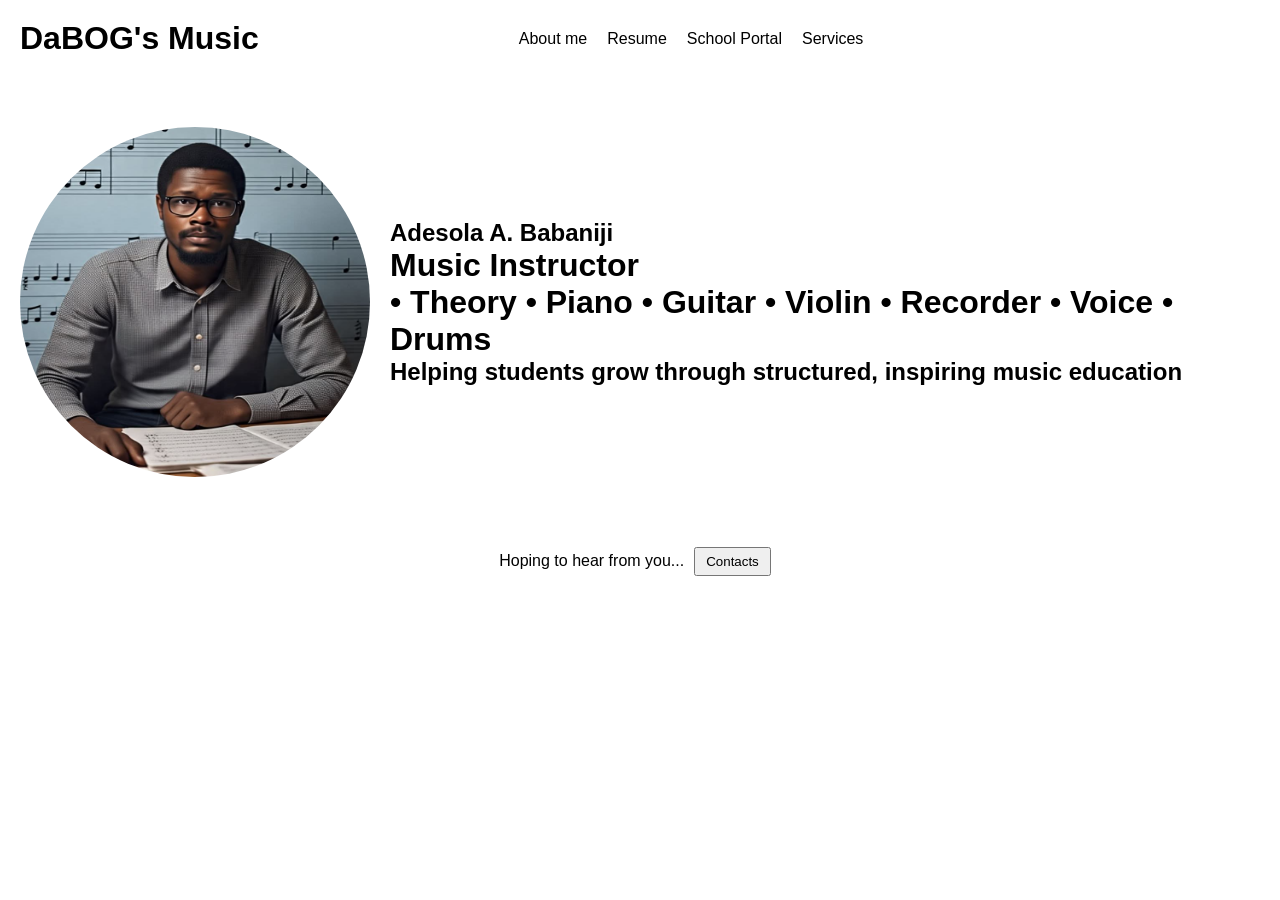
==== index.html @ 83f2416f "initial commit" ====
<!DOCTYPE html>
<html lang="en">
<head>
    <meta charset="UTF-8">
    <meta name="viewport" content="width=device-width, initial-scale=1.0">
    <link rel="stylesheet" href="index.css">
    <title>Music Hero Page</title>
</head>
<body>
    <header>
        <h1>DaBOG's Music</h1>
        <nav>
            <ul>
                <li>About me</li>
                <li>Resume</li>
                <li>School Portal</li>
                <li>Services</li>
            </ul>
        </nav>
    </header>

    <main>
        <img src="passport.png" alt="">
        <div>
            <h2>Adesola A. Babaniji</h2>
            <h1>Music Instructor <br> • Theory • Piano • Guitar • Violin • Recorder • Voice • Drums</h1>
            <h2>Helping students grow through structured, inspiring music education</h2>  
        </div>
        
    </main>

    <div class="button">
      <P>Hoping to hear from you...<button type="button">Contacts</button></P>
    </div>
</body>
</html>
---- index.css ----
* {
    margin: 0;
    padding: 0;
}

body {
    font-family: 'Segoe UI', Tahoma, Geneva, Verdana, sans-serif;
}

header {
    margin: 20px 20px;
    display: flex;
    gap: 260px;
    align-items: center;
}

ul {
    display: inline-flex;
    gap: 20px;
}

li {
    list-style-type: none;  
}

main {
    margin: 70px 20px;
    display: flex;
    justify-content: center;
    align-items: center;
    gap: 20px;
}

img {
    
    border-radius: 50%;
    aspect-ratio: 1/1;
    width: 350px;
}

.button {
    text-align: center;
}

button {
    padding: 5px 10px;
    margin: 0px 10px;
}
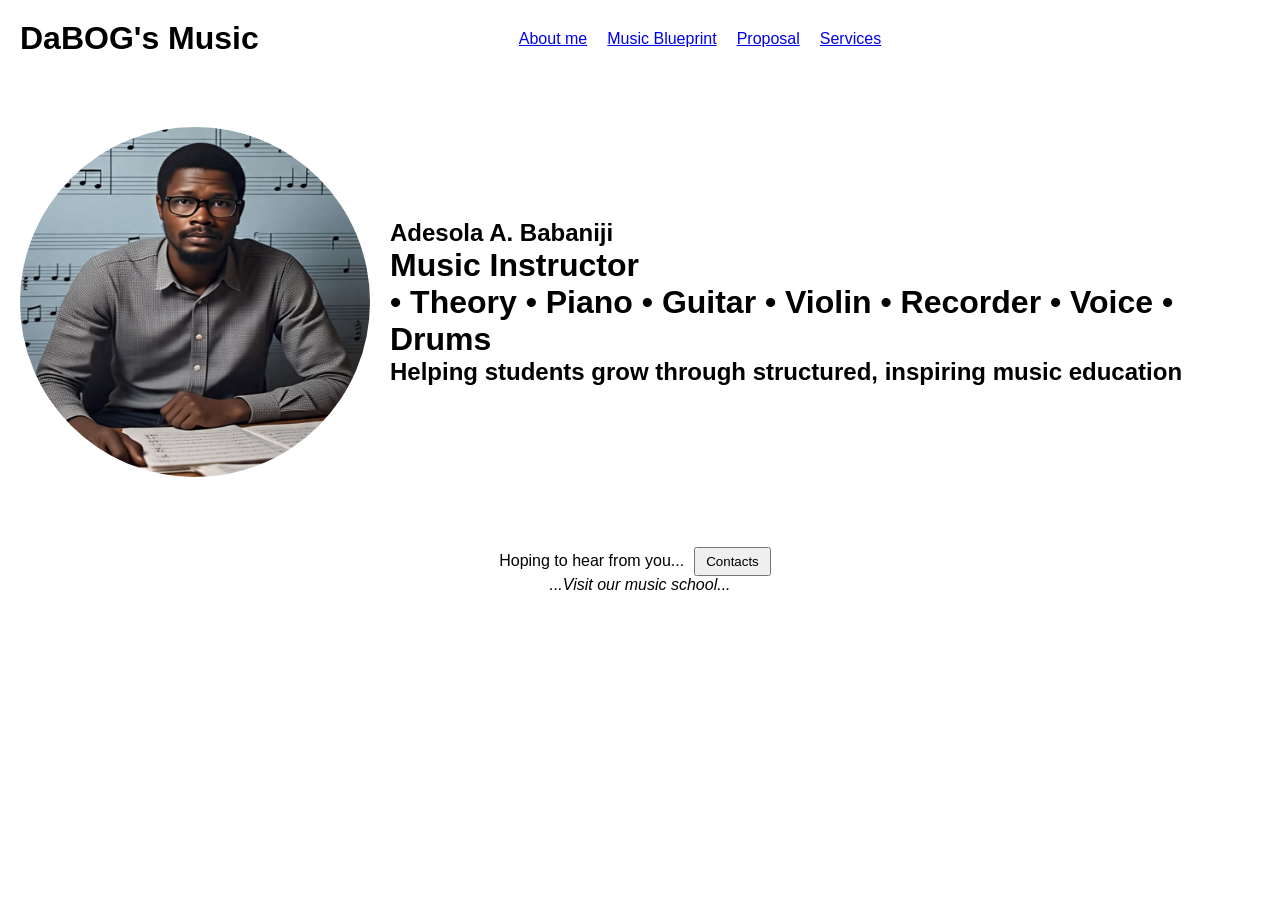
==== commit ada09bce: "march update" ====
--- a/index.html
+++ b/index.html
@@ -11,10 +11,10 @@
         <h1>DaBOG's Music</h1>
         <nav>
             <ul>
-                <li>About me</li>
-                <li>Resume</li>
-                <li>School Portal</li>
-                <li>Services</li>
+                <li><a href="about_me.html">About me</a></li>
+                <li><a href="../music_syllabuss/index.html">Music Blueprint</a></li>
+                <li><a href="proposal.html">Proposal</a></li>
+                <li><a href="services.html">Services</a></li>
             </ul>
         </nav>
     </header>
@@ -25,12 +25,38 @@
             <h2>Adesola A. Babaniji</h2>
             <h1>Music Instructor <br> • Theory • Piano • Guitar • Violin • Recorder • Voice • Drums</h1>
             <h2>Helping students grow through structured, inspiring music education</h2>  
-        </div>
-        
+        </div>  
     </main>
 
     <div class="button">
-      <P>Hoping to hear from you...<button type="button">Contacts</button></P>
+        <P>
+            Hoping to hear from you...<button type="button" onclick="contact()" id="contacts" style="cursor: pointer;">Contacts</button> 
+            <br>
+            <a onclick="musicSchool()" id="school"><em>...Visit our music school...</em></a>
+        </P>
     </div>
 </body>
+<script>
+    // function contact() {
+    //     window.location.href = "this should be a link to my whatsApp";
+    // }
+    
+    function contact() {
+        let contactBtn = document.querySelector("#contacts");
+        if(contactBtn.innerHTML == "Contacts") {
+            contactBtn.innerHTML = "081-792-9789";
+        }else{
+            contactBtn.innerHTML = "Contacts";
+        }
+    }
+
+    function musicSchool() {
+        let contactBtn = document.querySelector("#school");
+        if(contactBtn.innerHTML == "<em>...Visit our music school...</em>") {
+            contactBtn.innerHTML = "<em>...The music school page is under development...</em>";
+        }else{
+            contactBtn.innerHTML = "<em>...Visit our music school...</em>";
+        }
+    }
+</script>
 </html>
--- a/index.css
+++ b/index.css
@@ -32,7 +32,6 @@
 }
 
 img {
-    
     border-radius: 50%;
     aspect-ratio: 1/1;
     width: 350px;
@@ -45,4 +44,20 @@
 button {
     padding: 5px 10px;
     margin: 0px 10px;
+}
+
+@media (max-width:600px) {
+    header {
+        flex-direction: column;
+        gap: 10px;
+    }
+
+    main {
+        flex-direction: column;
+        margin: 40px 50px;
+    }
+
+    .button {
+        margin: 20px 0px;
+    }
 }
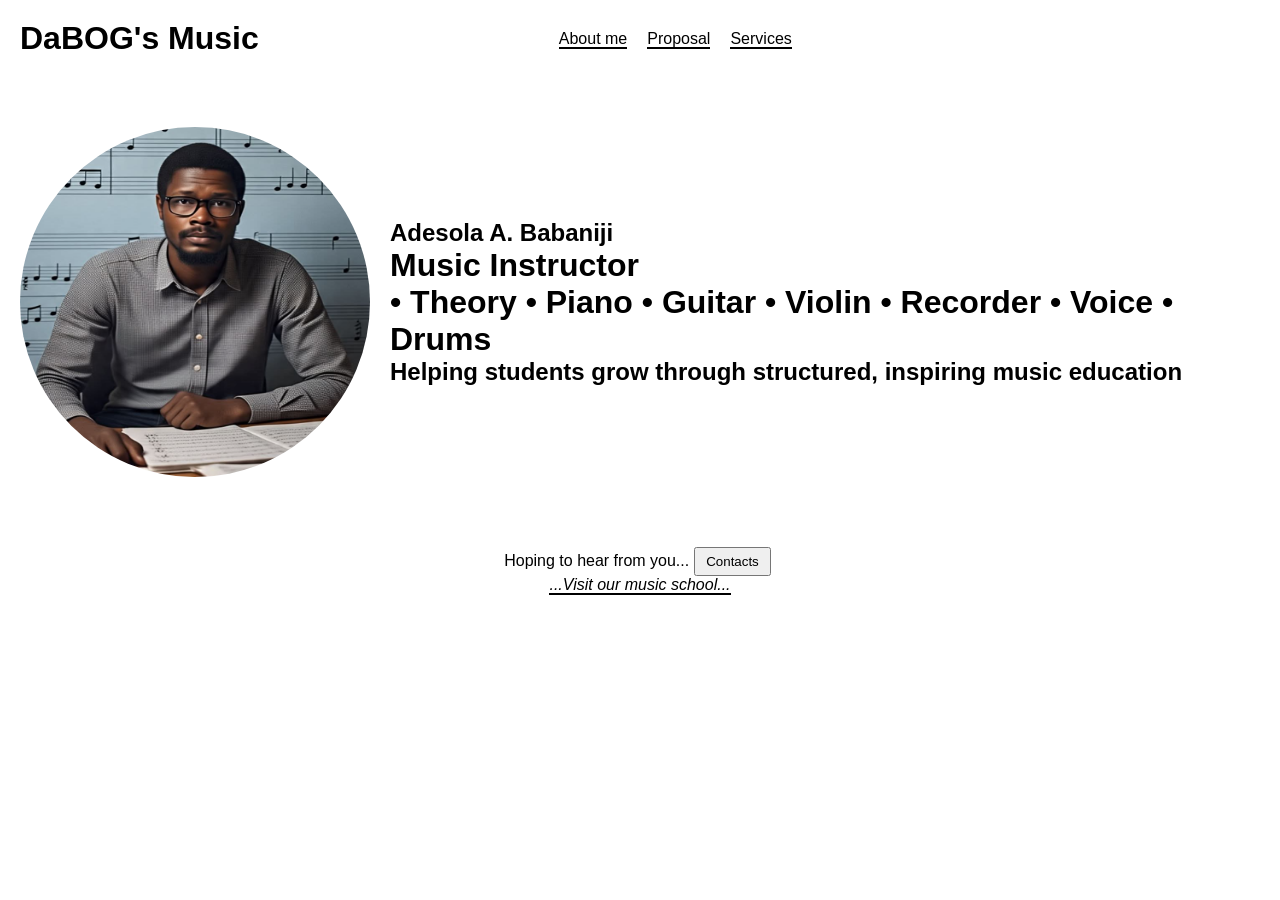
==== commit 29dac888: "header for each page" ====
--- a/index.html
+++ b/index.html
@@ -12,7 +12,7 @@
         <nav>
             <ul>
                 <li><a href="about_me.html">About me</a></li>
-                <li><a href="../music_syllabuss/index.html">Music Blueprint</a></li>
+                <!-- <li><a href="https://dabog-89.github.io/music_blueprint/">Music Blueprint</a></li> -->
                 <li><a href="proposal.html">Proposal</a></li>
                 <li><a href="services.html">Services</a></li>
             </ul>
@@ -44,7 +44,7 @@
     function contact() {
         let contactBtn = document.querySelector("#contacts");
         if(contactBtn.innerHTML == "Contacts") {
-            contactBtn.innerHTML = "081-792-9789";
+            contactBtn.innerHTML = "0816-792-9789";
         }else{
             contactBtn.innerHTML = "Contacts";
         }
--- a/index.css
+++ b/index.css
@@ -10,7 +10,7 @@
 header {
     margin: 20px 20px;
     display: flex;
-    gap: 260px;
+    gap: 300px;
     align-items: center;
 }
 
@@ -21,6 +21,17 @@
 
 li {
     list-style-type: none;  
+}
+
+a {
+    text-decoration: none;
+    border-bottom: 2px solid black;
+    color: black;
+    cursor: pointer;
+}
+
+a:hover {
+    color: blue;
 }
 
 main {
@@ -39,17 +50,22 @@
 
 .button {
     text-align: center;
+    margin: 0;
 }
 
 button {
     padding: 5px 10px;
-    margin: 0px 10px;
+    margin: 0px 5px;
 }
 
-@media (max-width:600px) {
+@media (max-width:512px) {
     header {
         flex-direction: column;
         gap: 10px;
+    }
+
+    ul {
+        gap: 7px;
     }
 
     main {
@@ -58,6 +74,6 @@
     }
 
     .button {
-        margin: 20px 0px;
+        margin: 30px 0px;
     }
 }
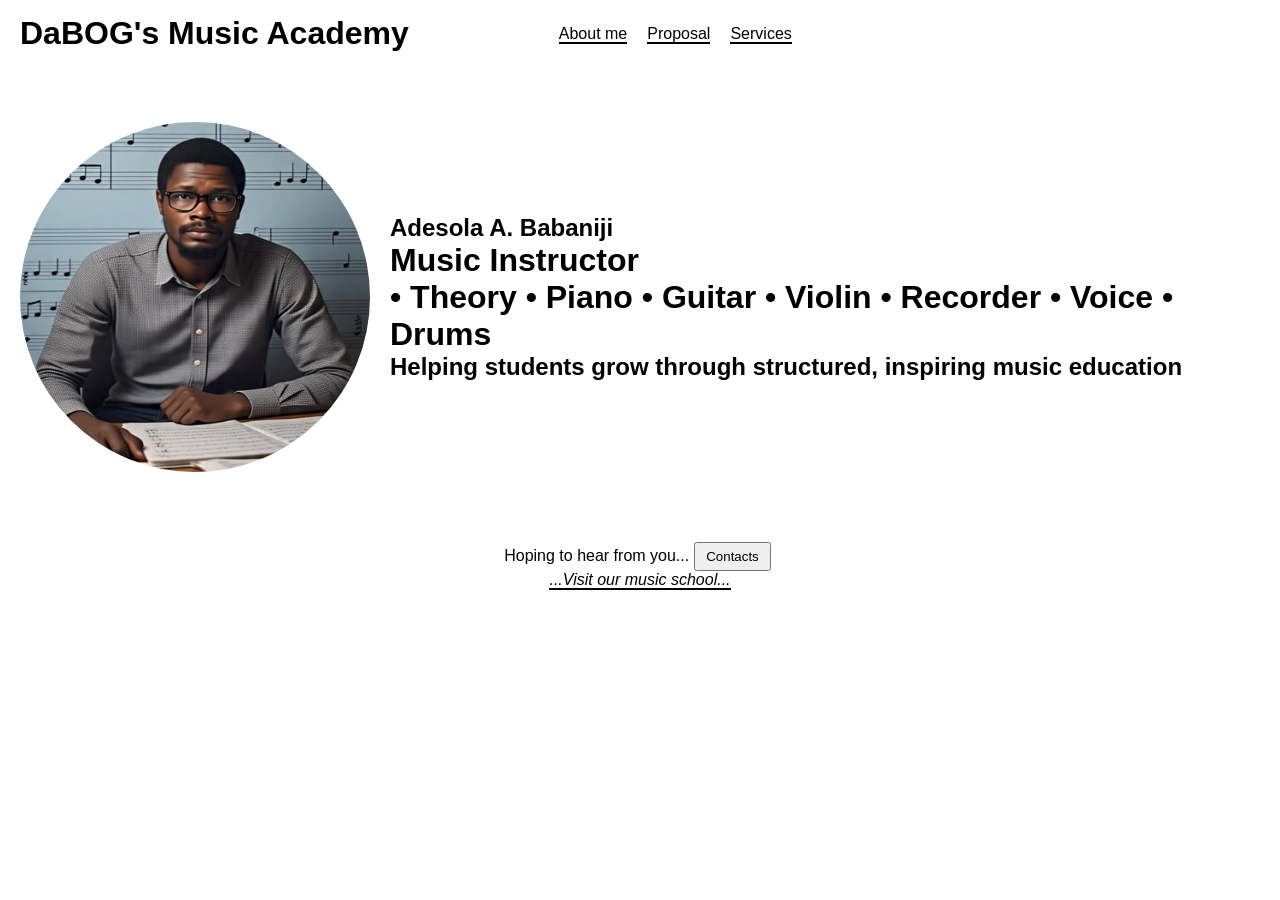
==== commit 2473a6d6: "may 05 2026" ====
--- a/index.html
+++ b/index.html
@@ -8,12 +8,12 @@
 </head>
 <body>
     <header>
-        <h1>DaBOG's Music</h1>
+        <h1>DaBOG's Music Academy</h1>
         <nav>
             <ul>
                 <li><a href="about_me.html">About me</a></li>
                 <!-- <li><a href="https://dabog-89.github.io/music_blueprint/">Music Blueprint</a></li> -->
-                <li><a href="proposal.html">Proposal</a></li>
+                <li><a href="proposals.html">Proposal</a></li>
                 <li><a href="services.html">Services</a></li>
             </ul>
         </nav>
@@ -30,23 +30,40 @@
 
     <div class="button">
         <P>
-            Hoping to hear from you...<button type="button" onclick="contact()" id="contacts" style="cursor: pointer;">Contacts</button> 
+            Hoping to hear from you...<button type="button" onclick="contact()" id="contacts">Contacts</button> 
             <br>
             <a onclick="musicSchool()" id="school"><em>...Visit our music school...</em></a>
         </P>
+    </div>
+
+    <div class="contacts">
+        <p>
+            This link is meant to land on my whatsapp but my phone is currently faulty. 
+            Kindly send your messages/reqests to: <br> <b>email:</b> adesolababaniji@gmail.com <br> or send me a DM on <br>
+            <b>facebook:</b> Adesola Babaniji <br> <b>linkedin:</b> Adesola Babaniji
+        </p>
     </div>
 </body>
 <script>
     // function contact() {
     //     window.location.href = "this should be a link to my whatsApp";
     // }
+    let contacts = document.querySelector(".contacts");
     
     function contact() {
         let contactBtn = document.querySelector("#contacts");
-        if(contactBtn.innerHTML == "Contacts") {
+        if (contactBtn.innerHTML == "Contacts") {
             contactBtn.innerHTML = "0816-792-9789";
-        }else{
+            setTimeout(() => {
+                contacts.style.display = "block";
+            }, 500);
+            setTimeout(() => {
+                contacts.style.display = "none";
+                contactBtn.innerHTML = "Contacts";
+            }, 10000);
+        } else {
             contactBtn.innerHTML = "Contacts";
+            contacts.style.display = "none";
         }
     }
 
--- a/index.css
+++ b/index.css
@@ -4,13 +4,14 @@
 }
 
 body {
+    background-color: white;
     font-family: 'Segoe UI', Tahoma, Geneva, Verdana, sans-serif;
 }
 
 header {
-    margin: 20px 20px;
+    margin: 15px 20px;
     display: flex;
-    gap: 300px;
+    gap: 150px;
     align-items: center;
 }
 
@@ -56,9 +57,29 @@
 button {
     padding: 5px 10px;
     margin: 0px 5px;
+    cursor: pointer;
+}
+
+.contacts {
+    border: 2px solid black;
+    background: white;
+    width: 350px;
+    margin: auto;
+    padding: 5px 10px;
+    text-align: center;
+    border-radius: 5px;
+    position: relative;
+    z-index: 1;
+    bottom: 200px;
+    left: 350px;
+    display: none;
 }
 
 @media (max-width:512px) {
+    body {
+        text-align: center;
+    }
+
     header {
         flex-direction: column;
         gap: 10px;
@@ -70,10 +91,16 @@
 
     main {
         flex-direction: column;
-        margin: 40px 50px;
+        margin: 40px 10px;
     }
 
     .button {
         margin: 30px 0px;
     }
+
+    .contacts {
+        bottom: 250px;
+        left: 0px;
+        background: white;
+    }
 }
